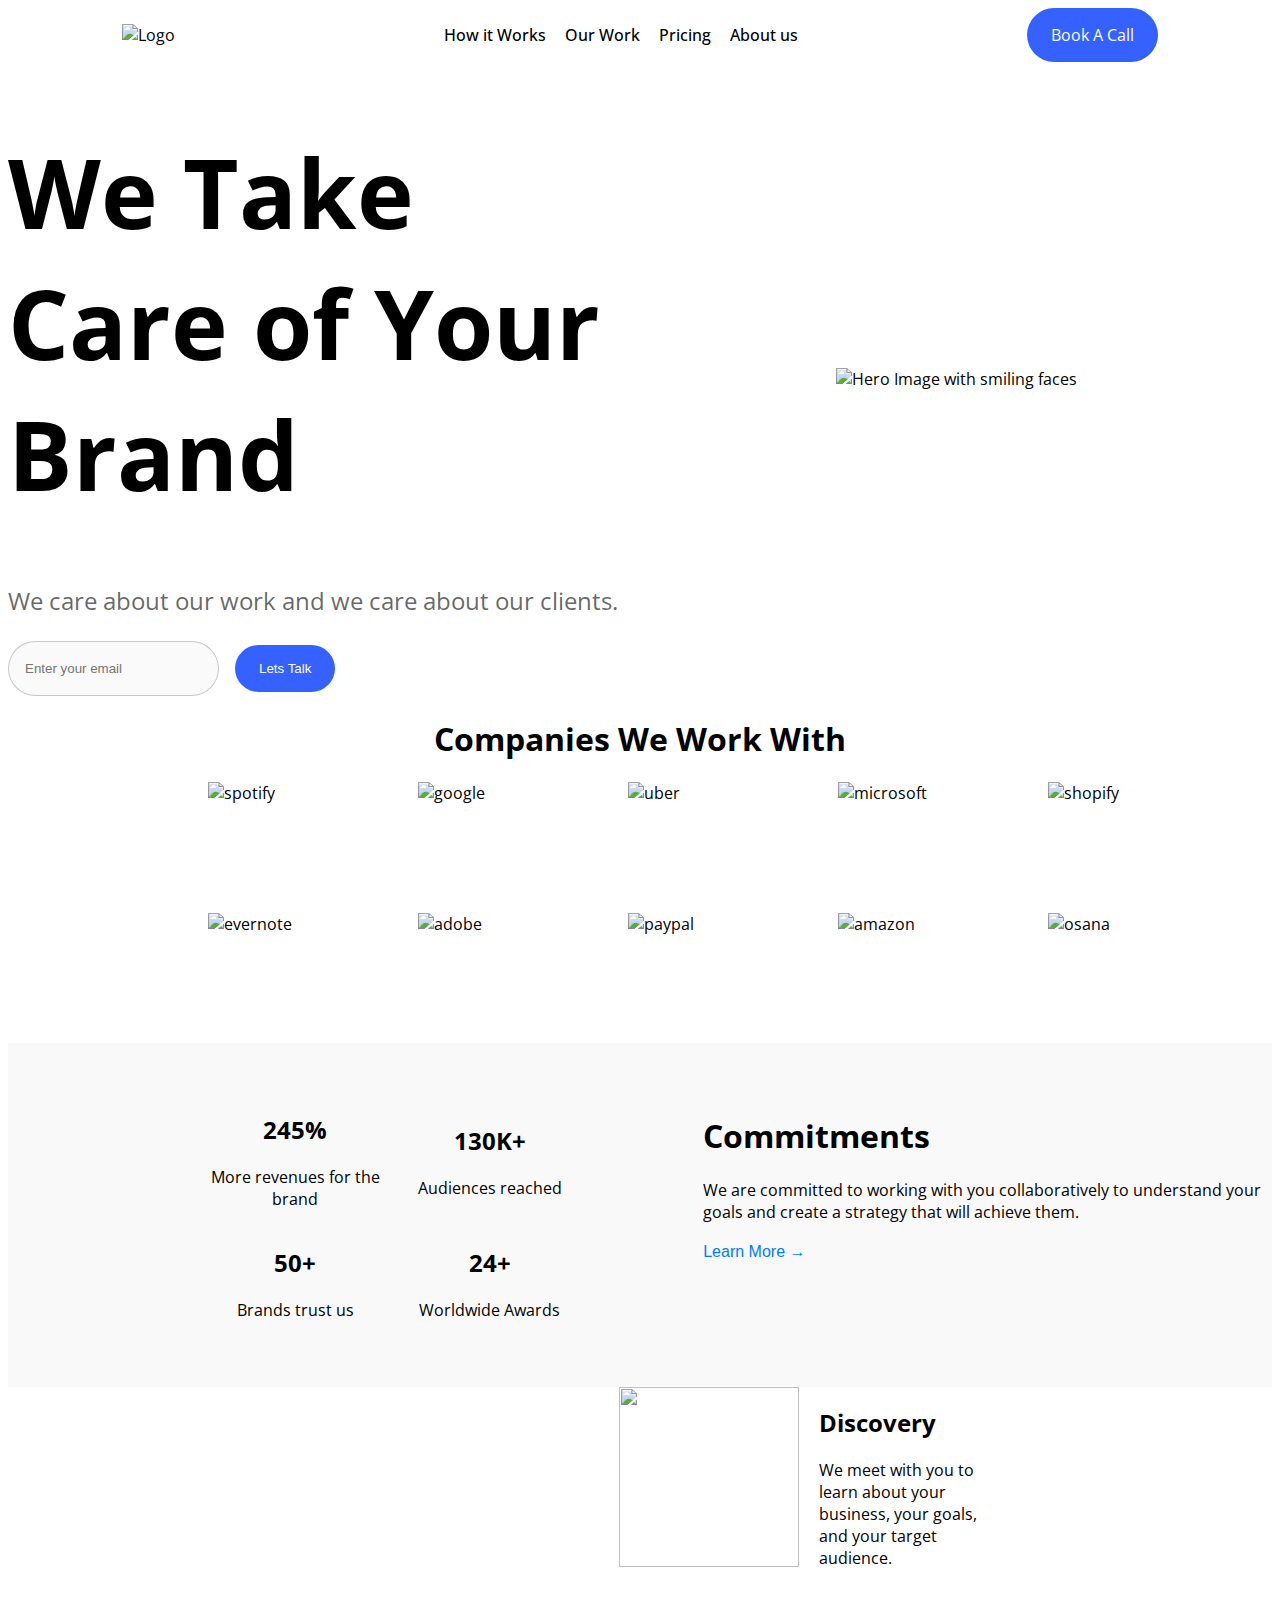
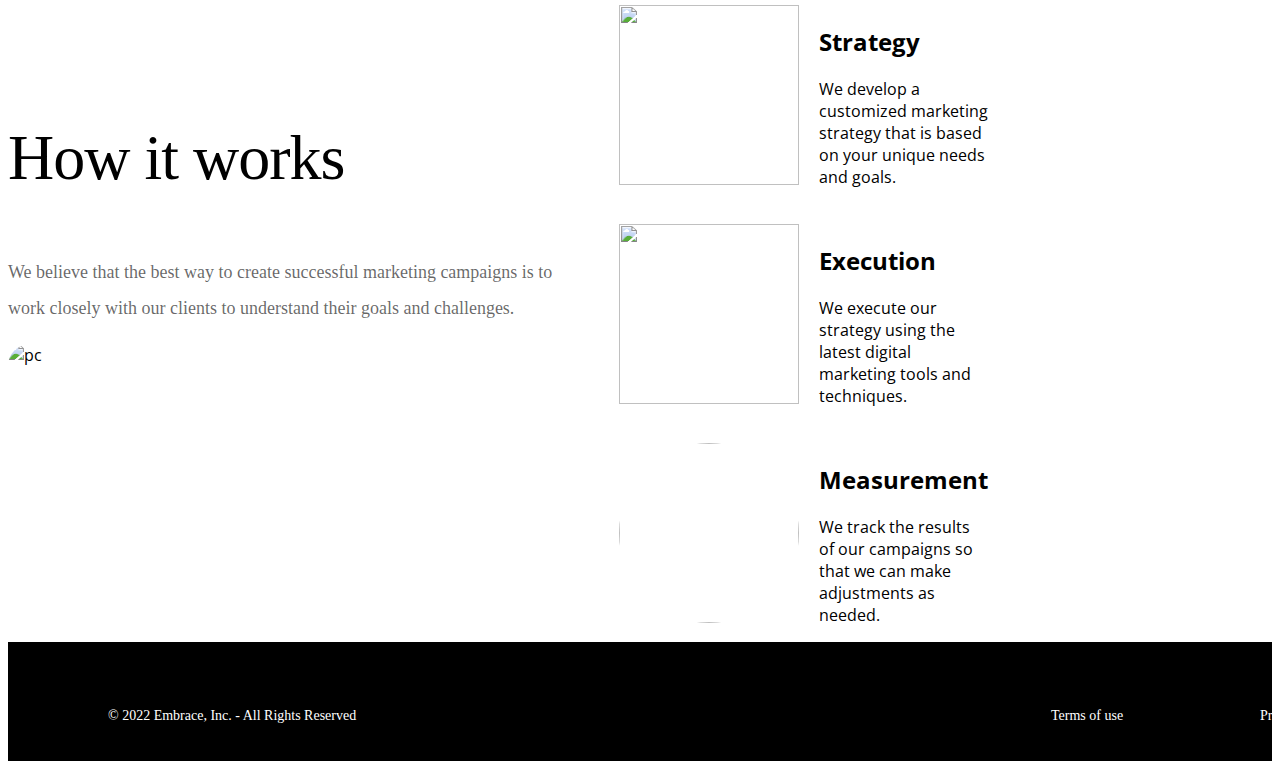
==== index.html @ 05cf6df2 "companies hover" ====
<!DOCTYPE html>
<html lang="en">
<head>
    <meta charset="UTF-8">
    <meta name="viewport" content="width=device-width, initial-scale=1.0">
    <title>Document</title>
    <link rel="stylesheet" href="style.css">
    <link rel="preconnect" href="https://fonts.googleapis.com">
    <link rel="preconnect" href="https://fonts.gstatic.com" crossorigin>
    <link href="https://fonts.googleapis.com/css2?family=Open+Sans:ital,wght@0,300..800;1,300..800&display=swap" rel="stylesheet">
</head>
<body>
    <div class="container">
        <section id="header">
            <div><img src="images/Logo.png" alt="Logo"></div>
            <div>
                <ul id="menu">
                    <li><a href="#">How it Works</a></li>
                    <li><a href="#">Our Work</a></li>
                    <li><a href="#">Pricing</a></li>
                    <li><a href="#">About us</a></li>
                </ul>
            </div>
            <div>
                <a class="btnBlue" href="#">Book A Call</a>
            </div>
        </section>
        <section id="hero">
            <div>
                <h1>We Take Care of 
                Your Brand</h1>
                <p>We care about our work and we care about our clients.</p>
                <input class="mainInput" type="text" placeholder="Enter your email"><input class="btnBlue" type="button" value="Lets Talk">
            </div>
            <div><img src="images/HeroImage.png" alt="Hero Image with smiling faces"></div>
        </section>
    </div>

    <section id="companies">
        <div>
            <h1>Companies We Work With</h1>
        </div>
        <div class="grid">
          <div><figure><img src="images/spotify.png" alt="spotify"></figure></div>
          <div><figure><img src="images/google.png" alt="google"></figure></div>
          <div><figure><img src="images/uber.png" alt="uber"></figure></div>
          <div><figure><img src="images/microsoft.png" alt="microsoft"></figure></div>
          <div><figure><img src="images/shopify.png" alt="shopify"></figure></div>
          <div><figure><img src="images/evernote.png" alt="evernote"></figure></div>
          <div><figure><img src="images/adobe.png" alt="adobe"></figure></div>
          <div><figure><img src="images/paypal.png" alt="paypal"></figure></div>
          <div><figure><img src="images/amazon.png" alt="amazon"></figure></div>
          <div><figure><img src="images/osana.png" alt="osana"></figure></div>
        </div>
    </section>
    <section id="commitments">
        <div class="commitments-left">
          <div class="grid">
            <div class="commitment">
              <h2>245%</h2>
              <p>More revenues for the brand</p>
            </div>
            <div class="commitment">
              <h2>130K+</h2>
              <p>Audiences reached</p>
            </div>
          </div>
          <div class="grid">
            <div class="commitment">
              <h2>50+</h2>
              <p>Brands trust us</p>
            </div>
            <div class="commitment">
              <h2>24+</h2>
              <p>Worldwide Awards</p>
            </div>
          </div>
        </div>
        <div class="commitment-text">
            <h1>Commitments</h1>
          <p>We are committed to working with you collaboratively to understand your goals and create a strategy that will achieve them.</p>
          <a href="#" class="learn-more">Learn More →</a>
        </div>
      </section>
      <section id="works">
        <div class="works-container">
        <div class="works-left">
            <h2>How it works</h2>
            <p>We believe that the best way to create successful marketing campaigns is to work closely with our clients to understand their goals and challenges.</p>
            <img src="images/pc.jpg" alt="pc">
        </div>
        <div class="works-right">
          <div class="grid">
            <div><img src="images/cam.png"></div>
            <div class="statement">
              <h2>Discovery</h2>
              <p>We meet with you to learn about your business, your goals, and your target audience.</p>
            </div>
            <div><img src="images/chess.png"></div>
            <div class="statement">
              <h2>Strategy</h2>
              <p>We develop a customized marketing strategy that is based on your unique needs and goals.</p>
            </div>
            <div><img src="images/dart.png"></div>
            <div class="statement">
              <h2>Execution</h2>
              <p>We execute our strategy using the latest digital marketing tools and techniques.</p>
            </div>
            <div><img src="images/ruler.png" id="ruler"></div>
            <div class="statement">
              <h2>Measurement</h2>
              <p>We track the results of our campaigns so that we can make adjustments as needed.</p>
            </div>
          </div>

        </div>
        </div>

      </section>
      
 

    <footer class="footer">
        <p class="Rights">&copy; 2022 Embrace, Inc. - All Rights Reserved</p>
        <div class="footer-paragraph">
        <p class="Use">Terms of use</p> 
        <p class="Privacy">Privacy policy</p>
        </div>
      </footer>   
</body>
</html>
---- style.css ----
body{
    font-family: "Open Sans", sans-serif;
  }
  #header{
      display: flex;
      justify-content: space-around;
      align-items: center;
  }
  
  #menu{
      display: flex;
      gap: 1.2rem;
      list-style: none;
  }
  
  #menu a{
      text-decoration: none;
      color: #000;
      font-weight: 500;
  }
  
  a:hover {
      font-size: large;
    }
  
  .btnBlue{
      background-color: #3461FF;
      color: #fff;
      padding: 1rem 1.5rem 1rem 1.5rem;
      border-radius: 5rem;
      text-decoration: none;
      border: none;
  }
  
  .btnBlue:hover {
      background-color: #3399FF;
      color: white;
    }
  
  #hero{
      display: grid;
      grid-template-columns: 1fr 1fr;
      justify-items: center;
      align-items: center;
  }
  
  #hero h1{
      font-size: 6rem;
  }
  
  #companies h1 {
    font-size: 2rem;
    text-align: center;
  }
  
  #hero p{
      font-size: 1.5rem;
      color: rgba(0,0,0, 0.6)
  }
  
  #hero img{
      max-width: 100%;
  }
  
  .mainInput{
      border-radius: 6rem;
      padding: 1.2rem 1rem 1.2rem 1rem;
      border: 1px solid rgba(0,0,0,0.2);
      color: #aaa;
      background-color: #fafafa;
      margin-right: 1rem;
  }
  
  
  footer {
      display: flex;
    width: 100%;
    height: 119px;
    background: #000000;
    position: relative;
    font-family: "General Sans Variable";
    font-size: 14px;
    font-weight: 500;
    line-height: 20px;
    letter-spacing: 0px;
    text-align: left;
    color: #ffffff;
    }
  
  
  .footer-paragraph {
      position: absolute;
      display: flex;
      flex-direction: row;
      width: 297px;
      height: 20px;
      top: 50px;
      left: 1043px;
      gap: 125px;
    }
    
    .Use {
      width: 84px;
      height: 20px;
    }
    
    .Privacy {
      width: 88px;
      height: 20px;
    }
    
    .Rights {
      position: absolute;
      width: 272px;
      height: 20px;
      top: 50px;
      left: 100px;
      color: #ffffff;
    }
  
    footer p:hover {
      font-size: 15px;
  
    }
  
    .grid {
      display: grid;
      grid-template-columns: repeat(5, 150px);
      grid-column-gap: 60px;
      grid-row-gap: 1px;
      margin-left: 200px; 
    } 
  
  
    #commitments {
      padding: 50px 0;
      background-color: #f9f9f9;
      display: flex; 
      justify-content: space-between; 
    }
    
    .commitments-left {
      width: 45%; 
    }
    
    .commitments-left .grid {
      display: grid;
      grid-template-columns: repeat(2, 1fr); 
      gap: 20px; 
      justify-content: center;
      align-items: center; 
      text-align: center;
    }
    
    .commitment-text {
      width: 45%; 
    }
    
    .commitment-text p {
      margin-bottom: 20px; 
    }
    
    #commitments .learn-more {
      display: block; 
      text-align: left; 
      color: #007bff; 
      text-decoration: none;
      font-family:Arial, Helvetica, sans-serif;
    }
    
    #commitments .learn-more:hover {
      text-decoration: underline; 
    }
  
  .commitment-text h1 {
      font-size: 2rem;
  }
  
  .works-container {
    display: flex; 
    align-items: center; 
  
  }
  
  .works-left {
    width: 45%;
  
  }
  
  .works-right {
    width: 45%;
  }
  
  .works-left img {
    width: 487px;
  height: 311px;
  top: 391px;
  left: 120px;
  gap: 0px;
  border-radius: 40px 0px 0px 0px;
  opacity: 0px;
  
  }
  
  .works-left h2 {
    font-family: General Sans Variable;
  font-size: 64px;
  font-weight: 500;
  line-height: 86.4px;
  letter-spacing: -1px;
  text-align: left;
  
  }
  
  .works-left p {
    font-family: General Sans Variable;
  font-size: 18px;
  font-weight: 500;
  line-height: 36px;
  text-align: left;
  color: #00000099;
  
  }
  
  .works-right {
    width: 20%;
    display: flex;
    flex-direction: column;
    justify-content: center;
    align-items: center; 
  }
  
  
  .works-right img {
    width: 180px;
    height: 180px;
  }
  
  .works-right .grid {
    display: grid;
    grid-template-columns: repeat(2, 1fr); 
    gap: 20px; 
  }
  
  #ruler {
    border-radius: 50%;
  }

  figure {
    width: 272px;
  height: 130px;
    margin: 0;
  padding: 0;
  background: #fff;
  overflow: hidden;
}

.grid figure img {
  opacity: 1;
-webkit-transition: .3s ease-in-out;
transition: .3s ease-in-out;
}

.grid figure:hover img {
  opacity: .5;
}
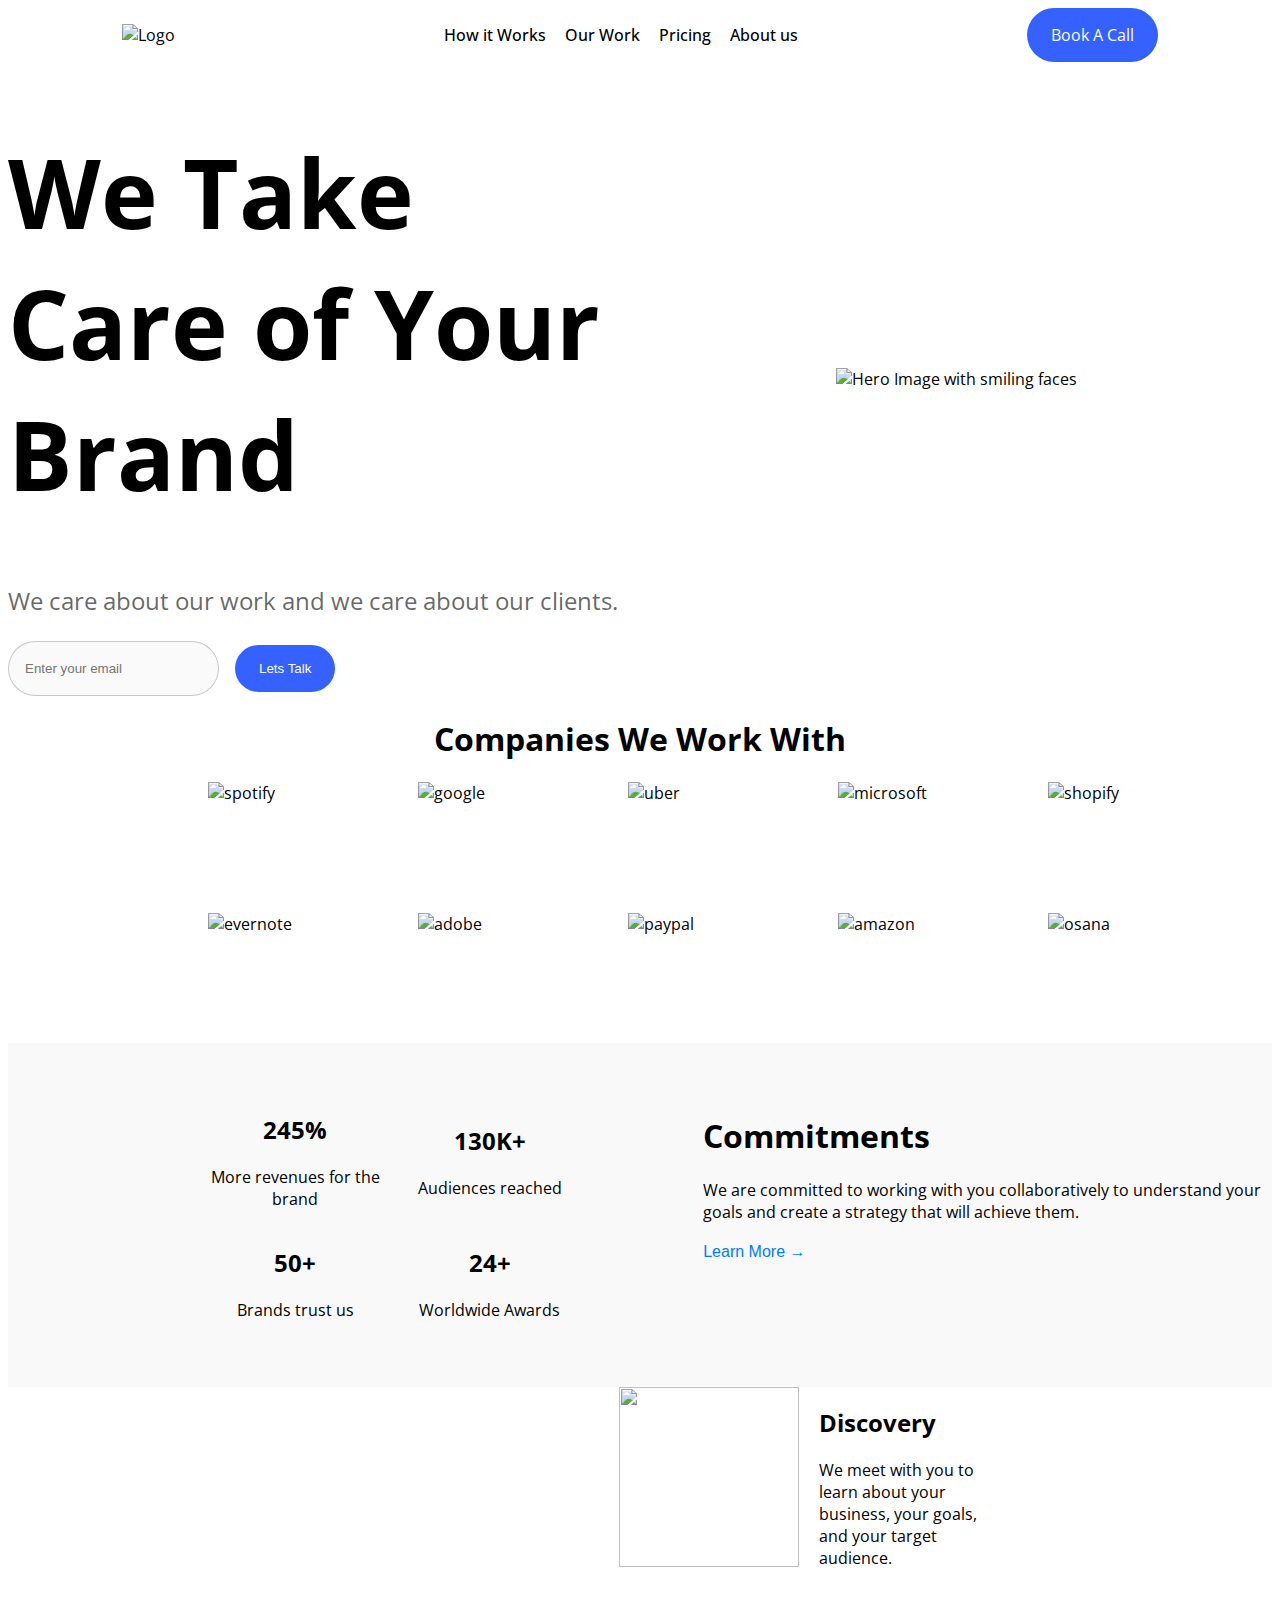
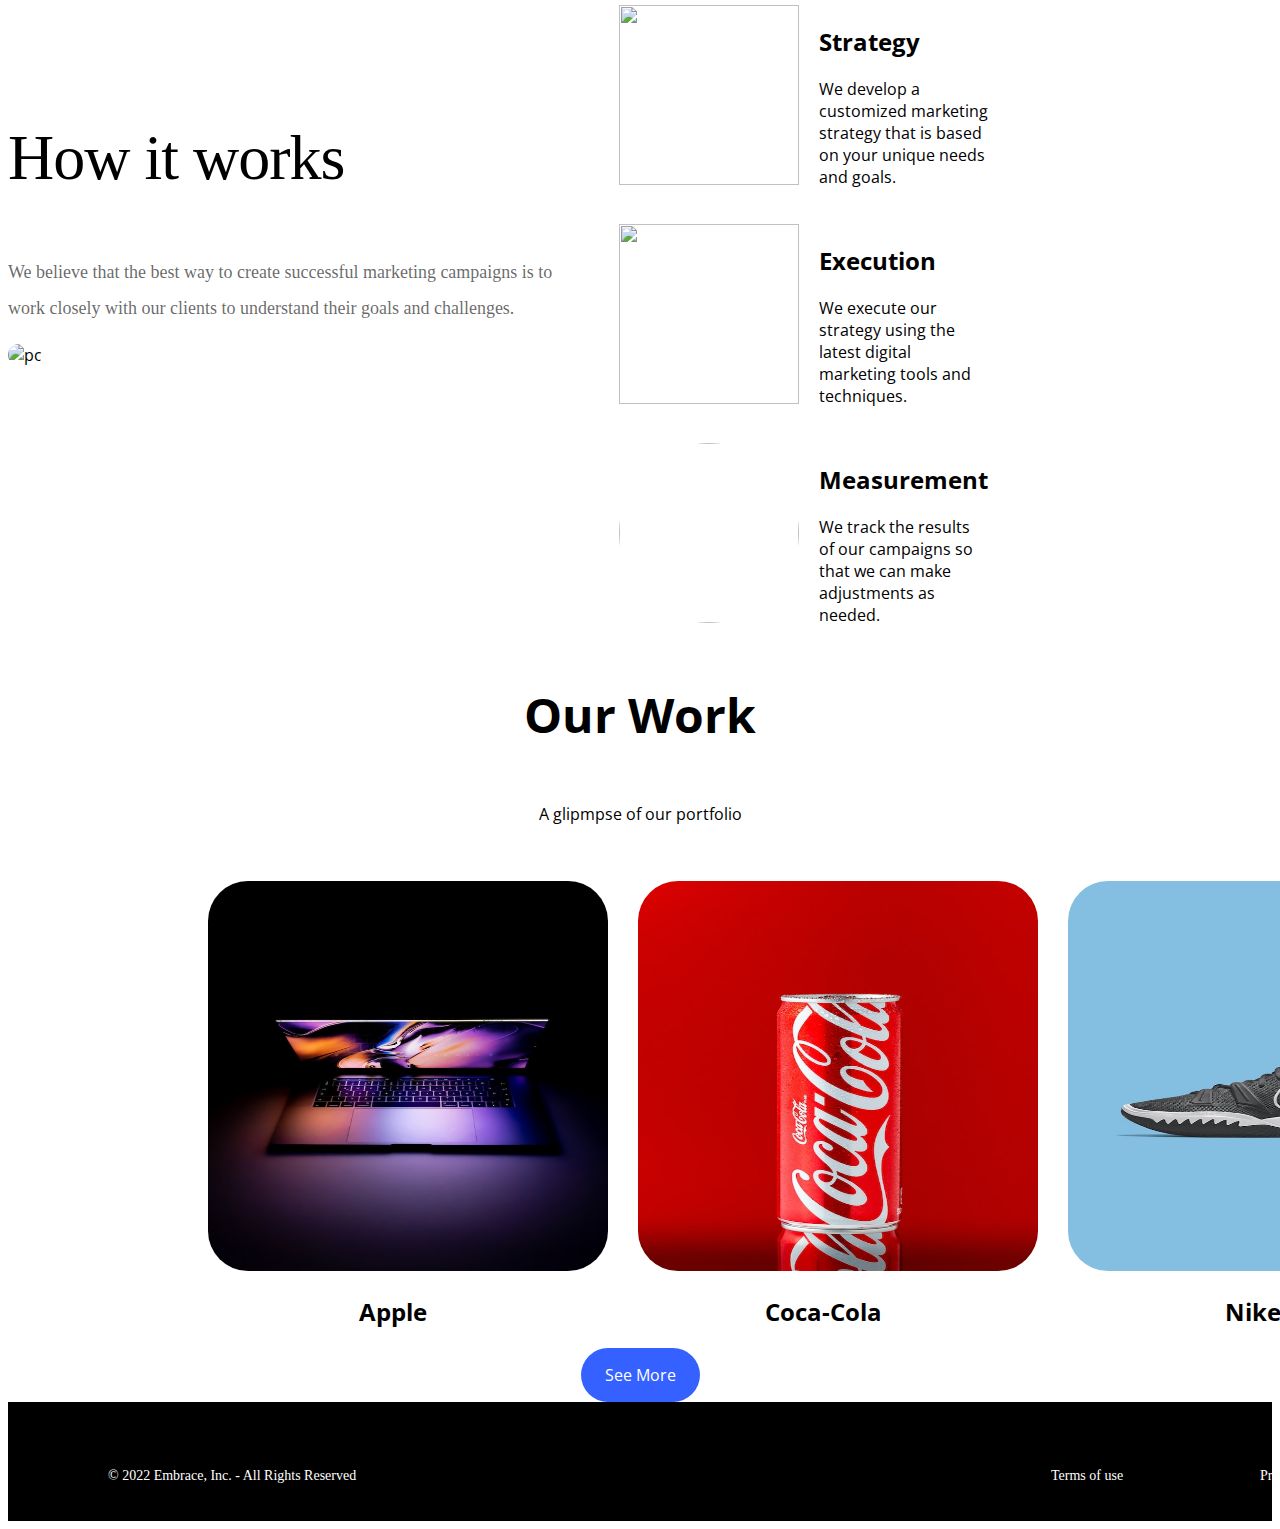
==== commit 1ad76e3c: "new section" ====
--- a/index.html
+++ b/index.html
@@ -117,8 +117,27 @@
         </div>
 
       </section>
-      
- 
+
+      <section id="our-work">
+        <div class="highlight">
+          <h2>Our Work</h2>
+          <p>A glipmpse of our portfolio</p>
+        </div>
+        <div class="grid-our">
+          <div><img src="images/notebook.jpeg">
+            <h2>Apple</h2> 
+          </div>
+          <div><img src="images/cola.jpg">
+            <h2>Coca-Cola</h2> 
+          </div>
+          <div><img src="images/shoes.jpeg">
+            <h2>Nike</h2> 
+          </div>
+        </div>
+      </section>
+        <div class="see-button">
+          <a class="buttonblue" href="#">See More</a>
+      </div>
 
     <footer class="footer">
         <p class="Rights">&copy; 2022 Embrace, Inc. - All Rights Reserved</p>
--- a/style.css
+++ b/style.css
@@ -197,7 +197,7 @@
   top: 391px;
   left: 120px;
   gap: 0px;
-  border-radius: 40px 0px 0px 0px;
+  border-radius: 40px 40px 40px 40px;
   opacity: 0px;
   
   }
@@ -263,4 +263,56 @@
 
 .grid figure:hover img {
   opacity: .5;
-}+}
+
+.highlight h2 {
+  font-size: 3rem;
+  text-align: center;
+  margin-bottom: 5px;
+}
+
+.highlight p {
+  text-align: center;
+  padding: 40px;
+}
+
+.grid-our img {
+  width: 400px;
+  height: 390px;
+  gap: 0px;
+  border-radius: 40px 40px 40px 40px;
+  opacity: 0px;
+  
+
+}
+
+.grid-our {
+  display: grid;
+  grid-template-columns: repeat(3, 370px);
+  grid-column-gap: 60px;
+  grid-row-gap: 1px;
+  margin-left: 200px; 
+} 
+
+.grid-our h2 {
+  text-align: center;
+}
+
+
+.see-button {
+  display: flex;
+  justify-content: center;
+  text-align: center;
+}
+
+.buttonblue {
+
+      background-color: #3461FF;
+      color: #fff;
+      padding: 1rem 1.5rem 1rem 1.5rem;
+      border-radius: 5rem;
+      text-decoration: none;
+      border: none;
+
+}
+
